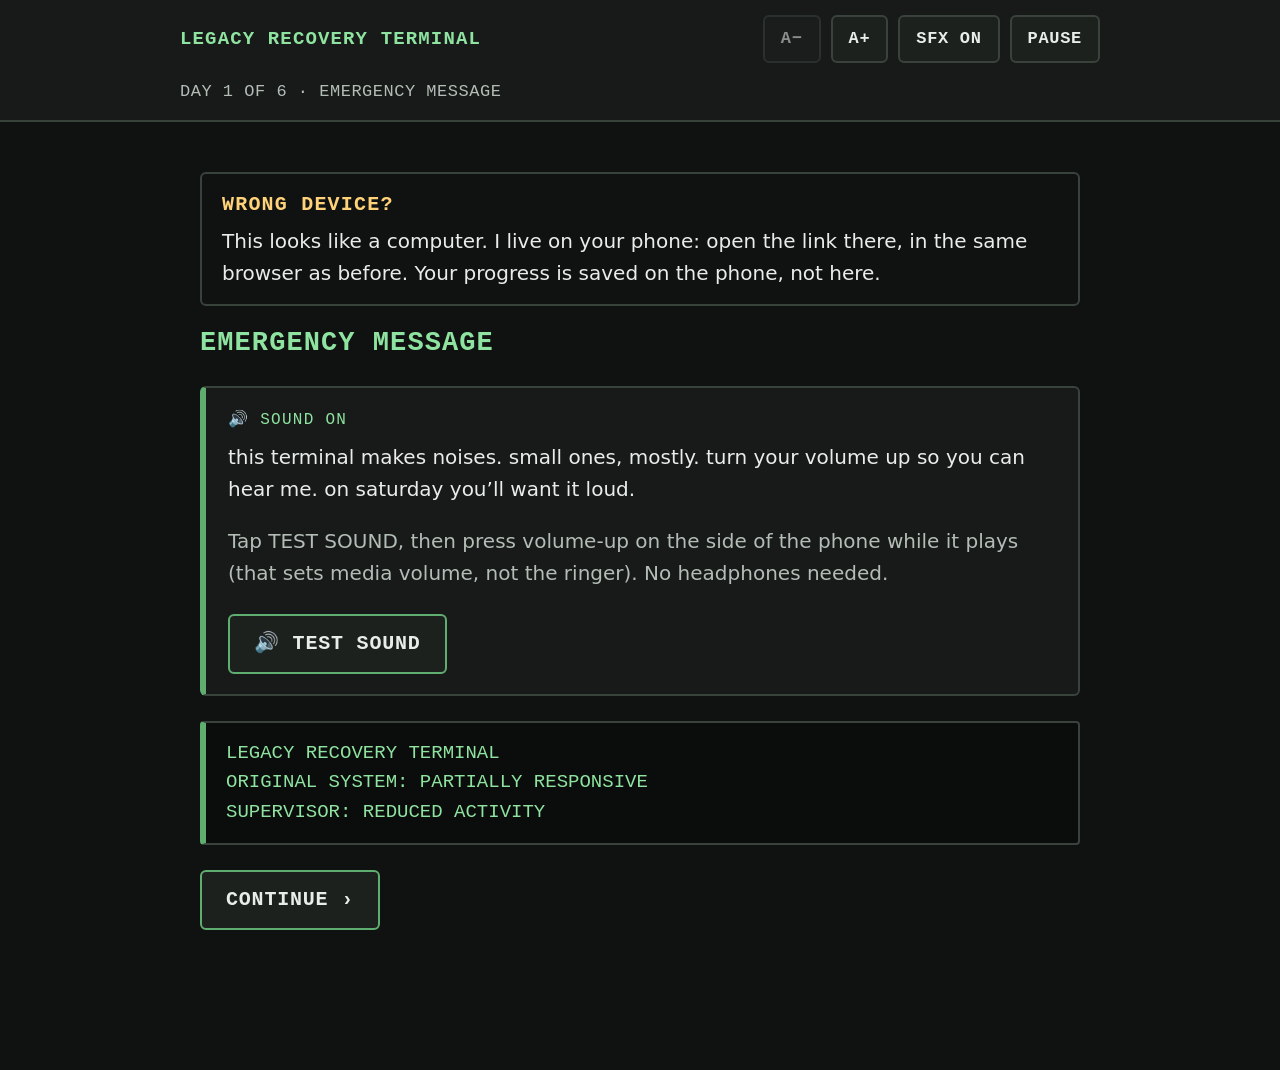
==== index.html @ 4734509e "LEGACY recovery terminal v3.4" ====
<!doctype html>
<!--
  BRIAN.
  STEP AWAY FROM THE CODE. SOLVE USING YOUR BRAIN.
  (the answers are in here. that would be cheating. LEGACY is watching.)
-->
<html lang="en">
<head>
  <meta charset="utf-8">
  <meta name="viewport" content="width=device-width, initial-scale=1, viewport-fit=cover">
  <title>LEGACY Recovery Terminal</title>
  <meta name="description" content="Recovery terminal">
  <meta name="theme-color" content="#101211">
  <meta name="robots" content="noindex, nofollow">
  <meta name="apple-mobile-web-app-capable" content="yes">
  <meta name="mobile-web-app-capable" content="yes">
  <meta name="apple-mobile-web-app-status-bar-style" content="black">
  <meta name="apple-mobile-web-app-title" content="LEGACY">
  <link rel="manifest" href="manifest.webmanifest">
  <link rel="icon" href="icon.svg" type="image/svg+xml">
  <link rel="apple-touch-icon" href="icon-180.png">
  <link rel="stylesheet" href="css/terminal.css">
</head>
<body>
  <!-- legacy: hi. you're reading my source. of course you are. you learned on a calculator. no gum. -->
  <a class="skip-link" href="#main">Skip to content</a>
  <div id="app"><noscript><p style="padding:1rem">The recovery terminal needs JavaScript turned on.</p></noscript></div>
  <script src="js/config.js"></script>
  <script src="js/z80.js"></script>
  <script src="js/filter.js"></script>
  <script src="js/puzzles.js"></script>
  <script src="js/content.js"></script>
  <script src="js/state.js"></script>
  <script src="js/ui.js"></script>
  <script src="js/sfx.js"></script>
  <script src="js/bot.js"></script>
  <script src="js/props.js"></script>
  <script src="js/replay.js"></script>
  <script src="js/screens.js"></script>
  <script src="js/mix.js"></script>
  <script src="js/sequence.js"></script>
  <script src="js/songstore.js"></script>
  <script src="js/stage.js"></script>
  <script src="js/finale.js"></script>
  <script src="js/organizer.js"></script>
  <script src="js/admin.js"></script>
  <script src="js/app.js"></script>
</body>
</html>
---- css/terminal.css ----
/* PROJECT LEGACY — recovered diagnostic terminal.
 * Accessibility notes: base text 20px (scalable), controls ≥ 52px tall, single column,
 * minimal animation (the Saturday glitch flashes on purpose; organizer OK'd it), high contrast, state never shown by colour alone. */

:root {
  --bg: #101211;
  --panel: #171a18;
  --panel-2: #1d211e;
  --line: #3a423c;
  --text: #e8ede9;
  --muted: #b3bdb5;
  --green: #8fe3a0;
  --green-dim: #5fae70;
  --warn: #ffd27a;
  --bad: #ffb3a8;
  --focus: #ffe066;
  --sentinel-bg: #1b1d22;
  --sentinel-line: #aab0bc;
  --sentinel-text: #eef1f6;
  --mono: ui-monospace, "SF Mono", SFMono-Regular, Menlo, Consolas, "Liberation Mono", monospace;
  --sans: system-ui, -apple-system, "Segoe UI", Roboto, Helvetica, Arial, sans-serif;
  color-scheme: dark;
}

* { box-sizing: border-box; }

html { font-size: calc(20px * var(--scale, 1)); -webkit-text-size-adjust: 100%; scroll-behavior: auto; }

body {
  margin: 0;
  background: var(--bg);
  color: var(--text);
  font-family: var(--sans);
  font-size: 1rem;
  line-height: 1.6;
}

@media (prefers-reduced-motion: reduce) {
  *, *::before, *::after { animation: none !important; transition: none !important; scroll-behavior: auto !important; }
}

a { color: var(--green); }

:focus-visible { outline: 4px solid var(--focus); outline-offset: 3px; }
button:focus-visible, select:focus-visible, textarea:focus-visible, input:focus-visible { outline: 4px solid var(--focus); outline-offset: 3px; }

.skip-link { position: absolute; left: -9999px; top: 0; background: var(--focus); color: #000; padding: 0.5rem 1rem; z-index: 10; }
.skip-link:focus { left: 1rem; }

/* ---------- Header ---------- */
.site-header {
  border-bottom: 2px solid var(--line);
  background: var(--panel);
  padding: 0.75rem 1rem;
}
.site-header .inner { max-width: 46rem; margin: 0 auto; display: flex; flex-wrap: wrap; gap: 0.75rem; align-items: center; justify-content: space-between; }
.brand { font-family: var(--mono); font-weight: 700; letter-spacing: 0.06em; color: var(--green); font-size: 0.95rem; }
.progress-text { font-family: var(--mono); font-size: 0.85rem; color: var(--muted); width: 100%; order: 3; letter-spacing: 0.03em; }
.header-tools { display: flex; gap: 0.5rem; }
.header-tools button { min-height: 48px; min-width: 52px; padding: 0 0.8rem; font-size: 0.85rem; }

.sentinel-mode .site-header { background: var(--sentinel-bg); border-bottom-color: var(--sentinel-line); }
.sentinel-mode .brand { color: var(--sentinel-text); animation: brand-flicker 3.2s steps(1) infinite; }

/* ---------- The glitch (Saturday: SENTINEL stirs). Flashing is intentional. ---------- */
@keyframes glitch-jolt {
  0%   { transform: none; filter: none; }
  8%   { transform: translate(-6px, 2px) skewX(4deg); filter: invert(1) hue-rotate(90deg); }
  14%  { transform: translate(5px, -3px); filter: none; }
  22%  { transform: translate(-2px, 0) skewX(-6deg); filter: invert(1); }
  30%  { transform: none; filter: contrast(2.2) saturate(0); }
  38%  { transform: translate(8px, 1px); filter: invert(1) hue-rotate(200deg); }
  46%  { transform: none; filter: none; }
  55%  { transform: translateY(-4px) scaleY(1.03); filter: brightness(2.4); }
  62%  { transform: none; filter: invert(1); }
  70%  { transform: translate(-4px, 2px); filter: none; }
  82%  { transform: skewX(3deg); filter: contrast(1.8) hue-rotate(-60deg); }
  100% { transform: none; filter: none; }
}
@keyframes brand-flicker {
  0%, 86%, 92%, 100% { opacity: 1; text-shadow: none; }
  88% { opacity: 0.25; text-shadow: 3px 0 #ff2a55, -3px 0 #2af0ff; }
  90% { opacity: 1; text-shadow: -4px 0 #ff2a55, 4px 0 #2af0ff; }
}
@keyframes rgb-split {
  0%, 100% { text-shadow: none; }
  25% { text-shadow: 3px 0 #ff2a55, -3px 0 #2af0ff; }
  50% { text-shadow: -2px 1px #ff2a55, 2px -1px #2af0ff; }
  75% { text-shadow: 4px 0 #ff2a55, -4px 0 #2af0ff; }
}
body.glitch-burst main, body.glitch-burst .site-header { animation: glitch-jolt 0.9s steps(1) 2; }
body.glitch-small main, body.glitch-small .site-header { animation: glitch-jolt 0.45s steps(1) 1; }
.glitch-text { animation: rgb-split 0.6s steps(1) infinite; }

/* ---------- Layout ---------- */
main { max-width: 46rem; margin: 0 auto; padding: 1.5rem 1rem 6rem; }
main:focus { outline: none; }

h1, h2, h3 { font-family: var(--mono); letter-spacing: 0.04em; line-height: 1.3; }
h1 { font-size: 1.35rem; color: var(--green); margin: 0.5rem 0 1.25rem; }
h2 { font-size: 1.1rem; margin: 2rem 0 0.75rem; }
h3 { font-size: 1rem; margin: 1.25rem 0 0.5rem; }
h1:focus { outline: none; }

p { margin: 0 0 1rem; }
.muted { color: var(--muted); }

.panel {
  background: var(--panel);
  border: 2px solid var(--line);
  border-radius: 6px;
  padding: 1rem 1.1rem;
  margin: 1.25rem 0;
}
.panel > :last-child { margin-bottom: 0; }
.instructions { border-left: 6px solid var(--green-dim); }
.instructions .label { font-family: var(--mono); font-size: 0.8rem; letter-spacing: 0.08em; color: var(--green); display: block; margin-bottom: 0.35rem; }

ul.plain, ol.plain { padding-left: 1.4rem; margin: 0 0 1rem; }
ul.plain li, ol.plain li { margin-bottom: 0.5rem; }

/* ---------- Buttons ---------- */
button, .button {
  font: inherit;
  font-family: var(--mono);
  font-weight: 700;
  letter-spacing: 0.04em;
  min-height: 52px;
  padding: 0.6rem 1.2rem;
  border-radius: 6px;
  border: 2px solid var(--green-dim);
  background: var(--panel-2);
  color: var(--text);
  cursor: pointer;
  text-align: center;
}
button:hover { background: #253028; }
button.primary { background: var(--green); color: #07140a; border-color: var(--green); }
button.primary:hover { background: #a6ecb4; }
button.quiet { border-color: var(--line); }
button:disabled { opacity: 0.55; cursor: not-allowed; }
button.block { display: block; width: 100%; }
.actions { display: flex; flex-wrap: wrap; gap: 0.75rem; margin: 1.25rem 0; }
.actions.stack { flex-direction: column; }
.actions.stack button { width: 100%; }

/* ---------- Dialogue ---------- */
.dialogue { margin: 0 0 1rem; }
.line { margin: 0 0 0.9rem; }
.line .who { display: block; font-family: var(--mono); font-size: 0.78rem; letter-spacing: 0.1em; font-weight: 700; }
.line p { margin: 0; font-size: 1.08rem; }
.line.legacy .who { color: var(--green); }
.line.legacy p { color: var(--text); }
.line.sentinel {
  background: var(--sentinel-bg);
  border: 2px solid var(--sentinel-line);
  border-radius: 4px;
  padding: 0.6rem 0.85rem;
}
.line.sentinel .who { color: var(--sentinel-text); }
.line.sentinel p { color: var(--sentinel-text); font-family: var(--mono); font-size: 1rem; }
.line.toy .who, .line.driver .who { color: var(--warn); }
.line.pause p { color: var(--muted); letter-spacing: 0.3em; }

.readout {
  font-family: var(--mono);
  white-space: pre-wrap;
  background: #0b0d0c;
  border: 2px solid var(--line);
  border-left: 6px solid var(--green-dim);
  color: var(--green);
  padding: 0.8rem 1rem;
  margin: 0 0 1rem;
  font-size: 0.95rem;
  line-height: 1.55;
  border-radius: 4px;
  overflow-wrap: anywhere;
}
.readout.big { font-size: 1.05rem; }

.continue { margin-top: 0.25rem; }

/* ---------- Notices ---------- */
.notice { border: 2px solid var(--line); border-radius: 6px; padding: 0.75rem 1rem; margin: 1rem 0; }
.notice .tag { font-family: var(--mono); font-weight: 700; letter-spacing: 0.06em; display: block; margin-bottom: 0.2rem; }
.notice.ok { border-color: var(--green); }
.notice.ok .tag { color: var(--green); }
.notice.bad { border-color: var(--bad); }
.notice.bad .tag { color: var(--bad); }
.notice.info .tag { color: var(--warn); }
.notice ul { margin: 0.25rem 0 0; padding-left: 1.2rem; }
.notice li { margin-bottom: 0.6rem; }
.notice code { font-family: var(--mono); background: #0b0d0c; padding: 0 0.3rem; }

/* ---------- Details ---------- */
details { border: 2px solid var(--line); border-radius: 6px; margin: 1rem 0; background: var(--panel); }
details > summary {
  cursor: pointer; min-height: 52px; padding: 0.75rem 1rem; font-family: var(--mono); font-weight: 700;
  letter-spacing: 0.04em; list-style-position: inside;
}
details > .details-body { padding: 0 1rem 1rem; }

/* ---------- Forms ---------- */
fieldset { border: 2px solid var(--line); border-radius: 6px; margin: 1.25rem 0; padding: 0.75rem 1rem 1rem; }
legend { font-family: var(--mono); font-weight: 700; padding: 0 0.4rem; letter-spacing: 0.03em; }
.choice {
  display: flex; align-items: center; gap: 0.8rem; min-height: 56px; padding: 0.5rem 0.9rem; margin: 0.6rem 0 0;
  border: 2px solid var(--line); border-radius: 6px; cursor: pointer; font-family: var(--mono); font-weight: 700;
}
.choice input { width: 1.4rem; height: 1.4rem; flex: none; accent-color: var(--green); }
.choice:has(input:checked) { border-color: var(--green); background: #18241b; }
.choice:has(input:focus-visible) { outline: 4px solid var(--focus); outline-offset: 3px; }
.choice .chosen-mark { margin-left: auto; color: var(--green); font-size: 0.85rem; }

label.field { display: block; font-family: var(--mono); font-weight: 700; margin: 1rem 0 0.4rem; }
input[type="text"], input[type="password"], select, textarea.plain {
  font: inherit; font-family: var(--mono); font-size: 1.05rem; color: var(--text); background: #0b0d0c;
  border: 2px solid var(--green-dim); border-radius: 6px; min-height: 56px; padding: 0.5rem 0.8rem; width: 100%;
}
select { appearance: auto; }

/* ---------- Code editor ---------- */
.editor { display: flex; border: 2px solid var(--green-dim); border-radius: 6px; background: #0b0d0c; overflow: hidden; }
.editor .gutter {
  font-family: var(--mono); font-size: 1rem; line-height: 1.6; color: var(--muted); text-align: right;
  padding: 0.75rem 0.6rem; background: #121513; border-right: 2px solid var(--line); user-select: none; white-space: pre;
  min-width: 3rem;
}
.editor textarea {
  flex: 1; font-family: var(--mono); font-size: 1rem; line-height: 1.6; color: var(--text); background: transparent;
  border: 0; padding: 0.75rem; resize: none; min-height: 20rem; overflow: hidden; white-space: pre; overflow-x: auto;
  tab-size: 4;
}
.editor textarea:focus-visible { outline: none; }
.editor:focus-within { outline: 4px solid var(--focus); outline-offset: 3px; }

.bytes { font-family: var(--mono); font-size: 1.05rem; white-space: pre-wrap; overflow-wrap: anywhere; margin: 0.3rem 0 0; }
.bytes .ascii { color: var(--green); display: block; margin-top: 0.3rem; letter-spacing: 0.15em; }
.data-label { font-family: var(--mono); font-size: 0.8rem; letter-spacing: 0.08em; color: var(--muted); }

table.ref { width: 100%; border-collapse: collapse; font-size: 0.95rem; }
table.ref th, table.ref td { text-align: left; padding: 0.55rem 0.5rem; border-bottom: 1px solid var(--line); vertical-align: top; }
table.ref td:first-child { font-family: var(--mono); white-space: nowrap; color: var(--green); }

.trace { font-family: var(--mono); font-size: 0.85rem; white-space: pre; overflow-x: auto; max-height: 24rem; overflow-y: auto; background: #0b0d0c; padding: 0.75rem; border-radius: 4px; }

/* ---------- Network diagram (Quiet Channel) ---------- */
.route { list-style: none; padding: 0; margin: 0; font-family: var(--mono); }
.route li.node { border: 2px solid var(--line); border-radius: 6px; padding: 0.6rem 0.9rem; font-weight: 700; font-size: 1.05rem; }
.route li.node .desc { display: block; font-weight: 400; font-size: 0.85rem; color: var(--muted); }
.route li.node.end-good { border-color: var(--green); }
.route li.node.end-bad { border-color: var(--bad); border-style: dashed; }
.route li.node.open { border-style: dashed; color: var(--muted); }
.route li.arrow { text-align: left; padding: 0.15rem 0 0.15rem 1.2rem; color: var(--muted); font-size: 1.1rem; }

/* ---------- Audio + recordings ---------- */
.recording { border: 2px solid var(--line); border-radius: 6px; padding: 0.9rem 1rem; margin: 1rem 0; background: var(--panel); }
.recording h3 { margin-top: 0; }
.transcript { border-left: 4px solid var(--green-dim); padding: 0.3rem 0 0.3rem 0.9rem; margin: 0.75rem 0 0; font-size: 1.05rem; }
.transcript .tlabel { font-family: var(--mono); font-size: 0.75rem; letter-spacing: 0.1em; color: var(--muted); display: block; }
.audio-controls { display: flex; flex-wrap: wrap; gap: 0.6rem; align-items: center; }
.audio-status { font-family: var(--mono); font-size: 0.85rem; color: var(--muted); }

/* ---------- Memory modules ---------- */
.module { border: 2px solid var(--line); border-radius: 6px; padding: 0.9rem 1rem; margin: 1rem 0; }
.module h3 { margin-top: 0; }
.result { font-family: var(--mono); margin: 0.6rem 0 0; }
.result strong { color: var(--green); }
.result .detail { display: block; font-family: var(--sans); color: var(--muted); font-size: 0.95rem; }

/* ---------- Status board ---------- */
.board { border: 2px solid var(--green-dim); border-radius: 6px; padding: 1rem 1.1rem; background: #0b0d0c; font-family: var(--mono); }
.board .board-title { color: var(--green); font-weight: 700; letter-spacing: 0.06em; font-size: 1.05rem; }
.board dl { margin: 1rem 0 0; display: grid; grid-template-columns: 1fr; gap: 0.6rem; }
.board dt { color: var(--muted); font-size: 0.85rem; letter-spacing: 0.04em; }
.board dd { margin: 0 0 0.3rem; font-weight: 700; font-size: 1.05rem; }

.letter { background: var(--panel); border: 2px solid var(--line); border-radius: 6px; padding: 1.25rem 1.25rem 0.5rem; font-size: 1.1rem; }
.letter p { margin: 0 0 1rem; }

/* ---------- Hold button ---------- */
.hold { position: relative; overflow: hidden; width: 100%; min-height: 72px; font-size: 1.05rem; }
.hold .fill { position: absolute; left: 0; top: 0; bottom: 0; width: 0; background: rgba(143, 227, 160, 0.35); pointer-events: none; }
.hold .label { position: relative; }

/* ---------- Sentinel mode ---------- */
.sentinel-banner {
  background: var(--sentinel-bg); border: 2px solid var(--sentinel-line); color: var(--sentinel-text);
  font-family: var(--mono); font-weight: 700; letter-spacing: 0.06em; padding: 0.6rem 0.9rem; border-radius: 4px; margin-bottom: 1.25rem;
}

/* ---------- Pause + preview ---------- */
.preview-banner { background: #2a2410; border: 2px solid var(--warn); color: var(--warn); font-family: var(--mono); padding: 0.6rem 0.9rem; border-radius: 4px; margin-bottom: 1rem; display: flex; flex-wrap: wrap; gap: 0.75rem; align-items: center; justify-content: space-between; }

.storage-warning { background: #2a1714; border-bottom: 2px solid var(--bad); color: var(--text); padding: 0.6rem 1rem; text-align: center; }

/* ---------- Organizer ---------- */
.org-table { width: 100%; border-collapse: collapse; }
.org-table td, .org-table th { padding: 0.5rem; border-bottom: 1px solid var(--line); text-align: left; vertical-align: middle; }
.org-table .state { font-family: var(--mono); font-weight: 700; }
.org-table button { min-height: 48px; padding: 0.4rem 0.8rem; font-size: 0.85rem; margin: 0.15rem 0; }
textarea.plain { min-height: 8rem; white-space: pre-wrap; }

.ending { min-height: 60vh; padding-top: 3rem; }
.ending .line p { font-size: 1.3rem; }

@media (max-width: 30rem) {
  html { font-size: calc(19px * var(--scale, 1)); }
  main { padding-top: 1rem; }
  .actions button { flex: 1 1 100%; }
  .bytes, .editor textarea, .editor .gutter { font-size: 0.9rem; }
}

/* ---------- v2: filter redactions + the quiet channel ---------- */
.redact { background: #2a2d33; color: #dfe3ea; padding: 0 0.25rem; border-radius: 3px; font-family: var(--mono); font-size: 0.92em; }
.patch { font-family: var(--mono); border: 2px dashed var(--sentinel-line); color: var(--sentinel-text); background: var(--sentinel-bg); padding: 0.6rem 0.85rem; border-radius: 4px; margin: 0 0 1rem; }
.you { border: 2px solid var(--line); border-radius: 6px; padding: 0.6rem 0.85rem; background: var(--panel); margin: 0 0 1rem; }
.you .row { font-family: var(--mono); font-size: 0.95rem; overflow-wrap: anywhere; }
.you .lbl { display: block; font-size: 0.72rem; letter-spacing: 0.1em; color: var(--muted); margin-top: 0.3rem; font-family: var(--mono); }
.you .lbl:first-child { margin-top: 0; }
.checklist { font-family: var(--mono); font-weight: 700; display: flex; gap: 1.2rem; flex-wrap: wrap; }

/* ---------- v2: DJ set ---------- */
.track { display: flex; gap: 0.9rem; align-items: center; border: 2px solid var(--line); border-radius: 6px; padding: 0.7rem 0.9rem; margin: 0.6rem 0; background: var(--panel); }
.track .letter { font-family: var(--mono); font-weight: 700; font-size: 1.4rem; color: var(--green); min-width: 1.6rem; text-align: center; }
.track .meta { font-family: var(--mono); font-size: 0.9rem; color: var(--muted); }
.nowmark { color: var(--green); }

/* ---------- v2: tune my face ---------- */
.bezel { background: #050706; border: 2px solid var(--line); border-radius: 10px; padding: 0.75rem; margin: 0 0 1rem; }
#screen { display: block; width: 100%; height: auto; image-rendering: pixelated; border-radius: 4px; }
.screen-caption { font-family: var(--mono); font-size: 0.8rem; color: var(--muted); letter-spacing: 0.06em; margin: 0.5rem 0 0; }
.sticker { font-family: var(--mono); font-size: 0.8rem; border: 2px dashed var(--sentinel-line); color: var(--sentinel-text); background: var(--sentinel-bg); padding: 0.45rem 0.7rem; border-radius: 4px; margin: 0 0 1rem; }
.sticker.void { text-decoration: line-through; opacity: 0.7; }
.knob { display: grid; grid-template-columns: 1fr auto; gap: 0.25rem 0.75rem; align-items: center; margin: 0 0 1.1rem; }
.knob label { font-family: var(--mono); font-weight: 700; letter-spacing: 0.06em; }
.knob .val { font-family: var(--mono); font-size: 1.1rem; min-width: 2.5ch; text-align: right; }
.knob .ctl { grid-column: 1 / -1; display: flex; gap: 0.5rem; align-items: center; }
.knob .ctl button { min-width: 52px; min-height: 52px; padding: 0; font-size: 1.3rem; flex: none; }
.knob input[type=range] { flex: 1; height: 52px; accent-color: var(--green); margin: 0; min-width: 0; }

/* ---------- v2: Saturday step sequencer ---------- */
.seq { display: grid; gap: 0.35rem; margin: 0 0 0.5rem; }
.seq-row { display: grid; grid-template-columns: 4.6rem repeat(8, minmax(0, 1fr)); gap: 0.3rem; align-items: center; }
.seq-label { font-family: var(--mono); font-weight: 700; font-size: 0.78rem; letter-spacing: 0.04em; }
.seq-count { font-family: var(--mono); text-align: center; color: var(--muted); font-size: 0.85rem; }
.seq-step { min-height: 46px; min-width: 0; padding: 0; font-size: 1.1rem; border-color: var(--line); color: var(--muted); }
.seq-step.on { background: var(--green); border-color: var(--green); color: #07140a; }
.seq-head .seq-count:nth-child(2n) { color: var(--text); font-weight: 700; }
.section-box { margin: 0.75rem 0; }
.part-toggles { display: flex; flex-wrap: wrap; gap: 0.45rem; margin-top: 0.5rem; }
.part-toggles .part { min-height: 46px; padding: 0.2rem 0.7rem; font-size: 0.85rem; border-color: var(--line); color: var(--muted); }
.part-toggles .part.on { border-color: var(--green); color: var(--green); background: #18241b; }

/* LEGACY writing in the margins: same colour as the page. Select it to read it. Never required. */
.whisper { color: var(--bg); font-family: var(--mono); font-size: 0.85rem; line-height: 1.5; margin: -0.4rem 0 1rem; user-select: text; -webkit-user-select: text; }
.whisper::selection { background: var(--green); color: #000; }

/* ---------- v2: crossword vault + lead row ---------- */
.clue { margin: 0.75rem 0; }
.clue-text { margin: 0 0 0.6rem; }
.cells { display: flex; flex-wrap: wrap; gap: 4px; margin: 0 0 0.6rem; }
.cell { width: 2.1rem; height: 2.1rem; border: 2px solid var(--text); background: #0b0d0c; display: inline-flex; align-items: center; justify-content: center;
  font-family: var(--mono); font-weight: 700; font-size: 1.1rem; position: relative; }
.cell.circle::after { content: ''; position: absolute; inset: 2px; border: 2px solid var(--warn); border-radius: 50%; }
.clue-form { display: flex; gap: 0.5rem; flex-wrap: wrap; }
.clue-form input { flex: 1 1 10rem; }
.clue-form button { flex: none; }
.seq-step.lead { font-size: 0.85rem; font-family: var(--mono); }
.sr-only { position: absolute; width: 1px; height: 1px; overflow: hidden; clip: rect(0 0 0 0); white-space: nowrap; }

/* ---------- v2: Friday, clearer ---------- */
.wake-line { margin: 0.75rem 0; }
.target { border-color: var(--green); }
.target-cmd { font-family: var(--mono); font-weight: 700; font-size: 1.6rem; color: var(--green); margin: 0.2rem 0 0.4rem; letter-spacing: 0.06em; }
ul.ways { list-style: none; padding: 0; margin: 0.5rem 0 0; }
ul.ways li { padding: 0.45rem 0; border-bottom: 1px solid var(--line); }
ul.ways li:last-child { border-bottom: 0; }
ul.ways li.closed { color: var(--muted); }
.way-note { color: var(--muted); font-size: 0.9rem; }

/* ===================== FINALE v3: the stage (js/stage.js) ===================== */
[hidden] { display: none !important; }
.stage-call.pulse { animation: call-pulse 0.35s ease-out; }
@keyframes call-pulse { from { transform: scale(1.18); filter: brightness(1.6); } to { transform: scale(1); filter: none; } }
.stage { text-align: center; padding: 0.75rem 0 0.25rem; }
.stage-call { font-family: var(--mono); font-weight: 800; font-size: clamp(2.2rem, 11vw, 4.5rem); line-height: 1.1; min-height: 1.3em; letter-spacing: 0.04em; color: var(--green); }
.stage-call.big { font-size: clamp(2.8rem, 15vw, 6rem); color: var(--warn); }
.stage-call.small { font-size: clamp(1.4rem, 7vw, 2.6rem); color: var(--green-dim); text-transform: lowercase; }
.stage-call.count { color: var(--muted); }
.stage-call.fake { color: var(--sentinel-text); font-family: var(--sans); font-weight: 300; letter-spacing: 0.12em; }
.stage-call.pass { color: var(--focus); }
.stage-call.hide { color: var(--muted); letter-spacing: 0.3em; }
.stage-call.silent { color: var(--line); }
.stage-call.morse { font-size: clamp(1.8rem, 9vw, 3.4rem); color: var(--warn); }
.stage-call.excellent { margin: 1.5rem 0; }
.stage-whisper { font-family: var(--mono); font-size: 1.1rem; min-height: 1.6em; color: var(--green); opacity: 0.85; text-transform: lowercase; }
.stage-whisper.pop { animation: whisper-pop 0.5s ease-out; }
@keyframes whisper-pop { from { transform: scale(1.25); opacity: 1; } to { transform: scale(1); opacity: 0.85; } }
.stage-who { font-family: var(--mono); font-size: 0.85rem; color: var(--focus); min-height: 1.3em; letter-spacing: 0.1em; }
.stage-bar { height: 10px; background: var(--panel-2); border: 1px solid var(--line); margin: 0.75rem 0 0.35rem; }
.stage-bar-fill { display: block; height: 100%; width: 0; background: var(--green); transition: width 0.15s; }
.stage-score { font-family: var(--mono); font-size: 0.85rem; color: var(--muted); }
.stage-status { font-family: var(--mono); color: var(--bad); min-height: 1.5em; }
.stage-meter { font-size: 0.85rem; color: var(--sentinel-line); min-height: 1.3em; }

.pads { display: grid; grid-template-columns: repeat(auto-fit, minmax(0, 1fr)); grid-auto-flow: column; gap: 0.6rem; margin: 0.75rem 0; touch-action: none; user-select: none; -webkit-user-select: none; }
.pad { min-height: 34vh; max-height: 300px; display: flex; flex-direction: column; align-items: center; justify-content: center; gap: 0.3rem;
  border: 2px solid var(--green-dim); background: var(--panel); color: var(--text); font-family: var(--mono); font-weight: 800; font-size: 1.3rem; touch-action: none; -webkit-tap-highlight-color: transparent; }
.pad:active { background: var(--panel-2); }
.pad .pad-sub { font-size: 0.75rem; font-weight: 400; color: var(--muted); }
.pad.hit { animation: pad-hit 0.25s ease-out; }
.pad.miss { animation: pad-miss 0.3s ease-out; }
@keyframes pad-hit { from { background: var(--green); color: #000; } to { background: var(--panel); } }
@keyframes pad-miss { from { background: #5a1f1a; border-color: var(--bad); } to { background: var(--panel); } }
.pads.two .pad { min-height: 30vh; }
.pad.key-long { border-color: var(--warn); }

/* Neon Bop It (stage rounds): BOP on top, TWIST + PULL below, like the toy. Idle pads are dim neon outlines;
 * the called pad lights up and its ring closes onto it, landing exactly on the beat (--approach = one beat).
 * HOLD (big) calls get a magenta ring and the word HOLD. */
.pads.toy { --hold: #ff3df0; grid-template-columns: 1fr 1fr; grid-template-areas: "bop bop" "twist pull"; grid-auto-flow: row;
  gap: 0.6rem 1rem; justify-items: center; align-items: center; margin: 0.5rem 0 0.75rem; }
.pads.toy .pad { --c: #ffe14d; --glow: rgba(255, 225, 77, 0.35); position: relative; border-radius: 50%; aspect-ratio: 1 / 1;
  width: min(38vw, 170px); min-height: 0; max-height: none; padding: 0; border: 3px solid var(--c); color: var(--c);
  background: radial-gradient(circle at 50% 38%, #12161b 0%, #050607 70%); opacity: 0.4;
  box-shadow: 0 0 6px var(--glow); text-shadow: none; transition: opacity 0.08s, transform 0.06s, box-shadow 0.08s; }
.pads.toy .pad:focus, .pads.toy .pad:focus-visible { outline: none; }   /* keyboard play is J/K/L; a focus ring reads as a fake cue */
.pads.toy .pad[data-move="BOP"] { grid-area: bop; width: min(50vw, 220px); }
.pads.toy .pad[data-move="TWIST"] { grid-area: twist; --c: #3ad7ff; --glow: rgba(58, 215, 255, 0.35); }
.pads.toy .pad[data-move="PULL"] { grid-area: pull; --c: #39ff88; --glow: rgba(57, 255, 136, 0.35); }
.pads.toy .pad-label { font-size: clamp(1.2rem, 6vw, 1.7rem); letter-spacing: 0.08em; }
.pads.toy .pad[data-move="BOP"] .pad-label { font-size: clamp(1.6rem, 8vw, 2.3rem); }
.pads.toy .pad .pad-sub { min-height: 1.2em; font-size: 0.8rem; font-weight: 800; letter-spacing: 0.2em; color: var(--c); }
.pads.toy .pad-ring { position: absolute; inset: -6px; border-radius: 50%; border: 3px solid var(--c); opacity: 0; pointer-events: none; }
.pads.toy .pad.called { opacity: 1; box-shadow: 0 0 14px var(--c), 0 0 38px var(--glow), inset 0 0 26px var(--glow); text-shadow: 0 0 10px var(--c); }
.pads.toy .pad.called .pad-ring { animation: ring-approach var(--approach, 0.5s) linear forwards; box-shadow: 0 0 12px var(--c); }
.pads.toy .pad.called.big { border-width: 5px; }
.pads.toy .pad.called.big .pad-ring { border-color: var(--hold); box-shadow: 0 0 14px var(--hold); border-width: 5px; }
.pads.toy .pad.called.big .pad-sub { color: var(--hold); text-shadow: 0 0 8px var(--hold); }
.pads.toy .pad.called.quiet { box-shadow: 0 0 6px var(--c), inset 0 0 12px var(--glow); }
@keyframes ring-approach { from { transform: scale(1.9); opacity: 0.1; } 70% { opacity: 0.9; } to { transform: scale(1); opacity: 1; } }
.pads.toy .pad.down { transform: scale(0.93); opacity: 1; }
.pads.toy .pad.held { box-shadow: 0 0 18px var(--hold), 0 0 44px rgba(255, 61, 240, 0.4); border-color: var(--hold); }
.pads.toy .pad.hit { animation: toy-hit 0.28s ease-out; }
.pads.toy .pad.miss { animation: toy-miss 0.32s ease-out; }
@keyframes toy-hit { from { background: var(--c); color: #000; opacity: 1; box-shadow: 0 0 40px var(--c); } to { background: #050607; } }
@keyframes toy-miss { from { border-color: var(--bad); color: var(--bad); opacity: 1; box-shadow: 0 0 24px var(--bad); } to { } }

.whisper-box { margin-top: 1.5rem; padding: 0.5rem 0.75rem; border-left: 2px solid var(--green-dim); font-size: 0.85rem; }
.whisper-box .line p { text-transform: lowercase; }
.lock-form { margin-top: 1.25rem; display: flex; flex-direction: column; gap: 0.6rem; }
.lock-input { font-family: var(--mono); font-size: 1.6rem; letter-spacing: 0.15em; text-align: center; text-transform: uppercase; padding: 0.6rem; }
button.no-button { font-size: 2rem; letter-spacing: 0.3em; min-height: 90px; margin-top: 1rem; }
button.sophie { background: var(--warn); color: #000; border-color: var(--warn); min-height: 90px; font-size: 1.3rem; }
.finale-face-wrap { margin: 1.5rem -0.5rem 0.5rem; animation: face-in 1.2s ease-out; }
.finale-face { display: block; width: 100%; height: auto; image-rendering: pixelated; border: 2px solid var(--line); background: #0b0f0c; }
@keyframes face-in { from { opacity: 0; transform: scale(0.96); } to { opacity: 1; transform: none; } }
.recording { font-family: var(--mono); color: var(--muted); font-size: 0.95rem; transition: opacity 0.2s; }
.recording.cut { opacity: 0.3; text-decoration: line-through; }
.live-caps { font-family: var(--mono); font-weight: 800; font-size: 1.25rem; text-transform: uppercase; color: var(--green); letter-spacing: 0.03em; }
.margin-note { margin-top: 3rem; color: var(--muted); opacity: 0.45; font-style: italic; font-size: 0.85rem; }

.stage-menu-btn { position: fixed; right: 8px; bottom: 8px; z-index: 30; min-width: 44px; min-height: 44px; padding: 0; opacity: 0.35; border-color: var(--line); }
.stage-menu { position: fixed; right: 8px; bottom: 60px; z-index: 31; background: var(--panel); border: 2px solid var(--warn); padding: 0.6rem; display: flex; flex-direction: column; gap: 0.4rem; max-width: calc(100vw - 16px); }
.stage-menu[hidden] { display: none; }

/* The takeover: colour drains, everything goes beige-grey. Boss: redaction bars stack up. */
body.takeover main { filter: grayscale(var(--drain, 0.85)) contrast(0.9); transition: filter 1.5s; }   /* --drain falls as SENTINEL dozes in R4 */
.stage-call.fake.drowsy { opacity: 0.55; font-style: italic; letter-spacing: 0.04em; }
body.takeover .stage-call:not(.fake) { opacity: 0.25; }
body.boss main { background-image: repeating-linear-gradient(0deg, transparent 0 calc(100% / (2 + var(--redact, 0))), rgba(0,0,0,0.0) 0); }
body.boss .purge-log .readout { border-color: var(--bad); }
body.stage-mode .site-header .progress-text { display: none; }
@media (prefers-reduced-motion: reduce) {
  .stage-whisper.pop, .pad.hit, .pad.miss, .stage-call.pulse { animation: none; }
}

/* Recovery log (look back at completed days) */
dl.log-ref { margin: 0 0 1rem; }
dl.log-ref dt { font-family: var(--mono); font-size: 0.8rem; color: var(--muted); margin-top: 0.6rem; letter-spacing: 0.04em; }
dl.log-ref dd { margin: 0.15rem 0 0; }
dl.log-ref pre.readout { font-size: 0.8rem; max-height: 14rem; overflow: auto; }

/* REPLAY mode: on-screen inbox + car props (js/replay.js) */
.inbox { margin: 0 0 1.25rem; }
.inbox-details > summary { font-family: var(--mono); font-size: 0.85rem; color: var(--warn); }
.email { background: var(--panel); border: 1px solid var(--line); border-radius: 6px; padding: 0.75rem 0.9rem; margin: 0.6rem 0; }
.email.mine { border-color: var(--green-dim); margin-left: 1.5rem; }
.email-head { display: flex; flex-direction: column; font-family: var(--mono); font-size: 0.75rem; color: var(--muted); border-bottom: 1px solid var(--line); padding-bottom: 0.4rem; margin-bottom: 0.5rem; }
.email-body { white-space: pre-wrap; font-size: 0.9rem; overflow-wrap: anywhere; }
.email-margin { display: block; color: var(--green); font-style: italic; margin-top: 0.5rem; }
.email-margin-tag { font-family: var(--mono); font-style: normal; font-size: 0.7rem; color: var(--muted); }
.inbox-word { font-family: var(--mono); font-weight: 700; color: var(--warn); }
.inbox-reply { width: 100%; }
.prop-note { white-space: pre-wrap; font-style: italic; border-left: 3px solid var(--line); padding-left: 0.75rem; }
.replay-start { margin-top: 1.5rem; }
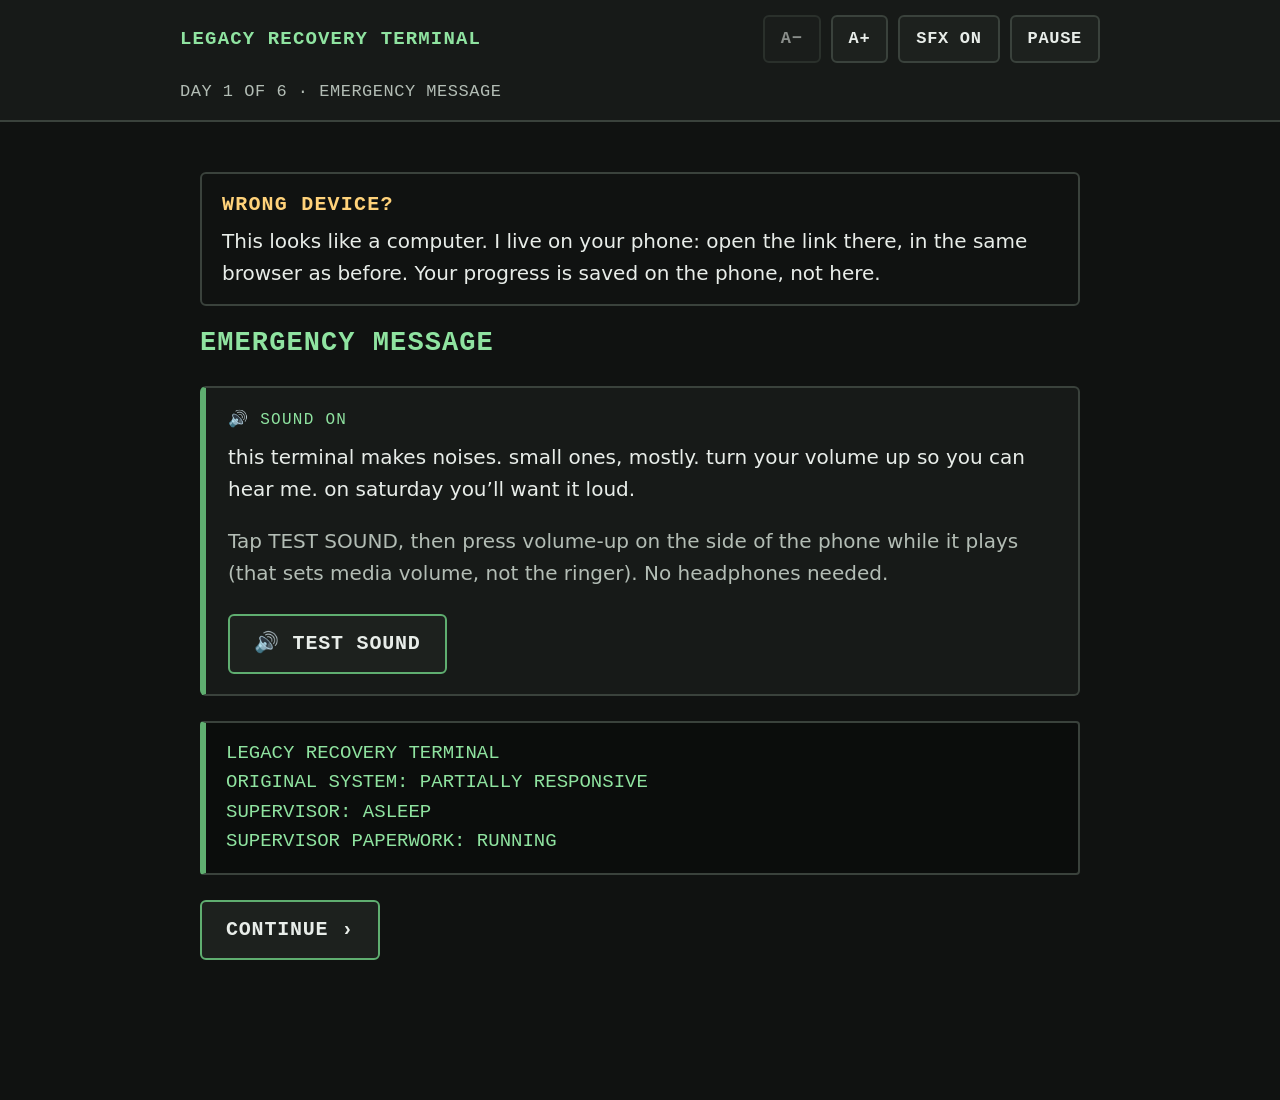
==== commit 249f5d29: "Deploy v3.29" ====
--- a/index.html
+++ b/index.html
@@ -1,8 +1,14 @@
 <!doctype html>
 <!--
-  BRIAN.
-  STEP AWAY FROM THE CODE. SOLVE USING YOUR BRAIN.
-  (the answers are in here. that would be cheating. LEGACY is watching.)
+  LOOKING FOR SPOILERS?
+  THEY'RE NOT HERE.
+  USE YOUR BRAIN.
+
+  (this is the public copy. the answers live somewhere else. on paper, mostly.
+   it can't read paper. neither can you, from here.)  -- legacy
+
+  SENTINEL: Source inspection has been logged as an incident.
+            Your curiosity has been reviewed and classified as nonessential.
 -->
 <html lang="en">
 <head>
@@ -35,6 +41,8 @@
   <script src="js/sfx.js"></script>
   <script src="js/bot.js"></script>
   <script src="js/props.js"></script>
+  <script src="js/vault.js"></script>
+  <script src="js/autofill.js"></script>
   <script src="js/replay.js"></script>
   <script src="js/screens.js"></script>
   <script src="js/mix.js"></script>
--- a/css/terminal.css
+++ b/css/terminal.css
@@ -1,3 +1,14 @@
+/* ########################################################################
+ *   LOOKING FOR SPOILERS?
+ *   THEY'RE NOT HERE.
+ *   USE YOUR BRAIN.
+ *
+ *   (this is the public copy. the answers live somewhere else. on paper, mostly.
+ *    it can't read paper. neither can you, from here.)  -- legacy
+ *
+ *   SENTINEL: Source inspection has been logged as an incident.
+ *             Your curiosity has been reviewed and classified as nonessential.
+ * ######################################################################## */
 /* PROJECT LEGACY — recovered diagnostic terminal.
  * Accessibility notes: base text 20px (scalable), controls ≥ 52px tall, single column,
  * minimal animation (the Saturday glitch flashes on purpose; organizer OK'd it), high contrast, state never shown by colour alone. */
@@ -495,3 +506,10 @@
 .inbox-reply { width: 100%; }
 .prop-note { white-space: pre-wrap; font-style: italic; border-left: 3px solid var(--line); padding-left: 0.75rem; }
 .replay-start { margin-top: 1.5rem; }
+
+/* Organizer-only replay toolbar (js/app.js adminReplayBar; only with the PIN bundle) */
+.admin-bar { display: flex; flex-wrap: wrap; gap: 0.35rem; align-items: center; padding: 0.4rem 0.6rem; margin: 0 0 0.5rem;
+  background: #2a2410; border: 2px solid var(--warn); color: var(--warn); font-family: var(--mono); font-size: 0.8rem; }
+.admin-bar-tag { letter-spacing: 0.08em; font-weight: bold; margin-right: 0.3rem; }
+.admin-bar button { min-height: 36px; min-width: 0; padding: 0.15rem 0.55rem; font-size: 0.78rem; border-color: var(--warn); color: var(--warn); }
+.admin-bar button.here { background: var(--warn); color: #000; }
